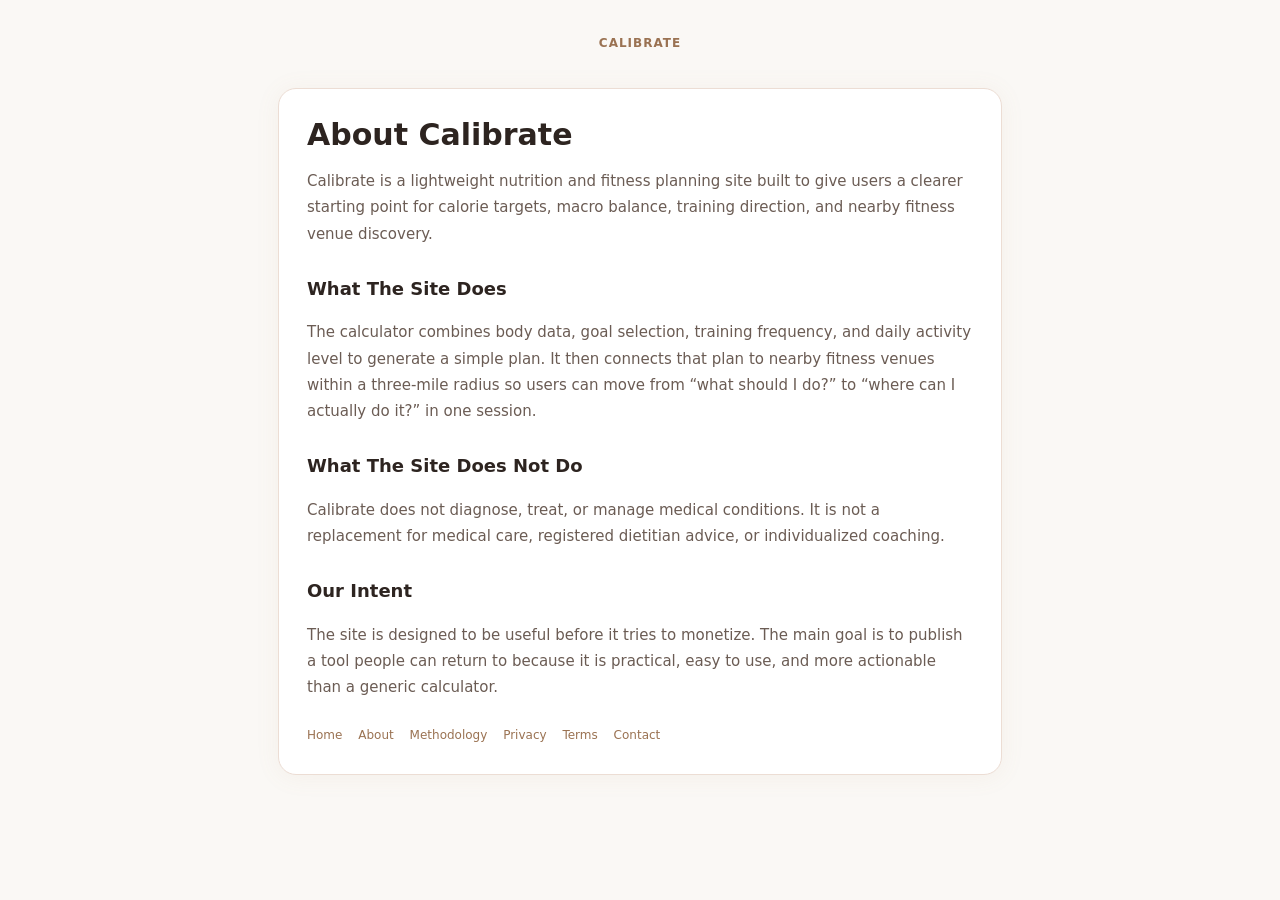
==== about.html @ a36c872b "Add trust pages and content for AdSense review readiness" ====
<!DOCTYPE html>
<html lang="en">
<head>
  <meta charset="UTF-8" />
  <meta name="viewport" content="width=device-width, initial-scale=1.0" />
  <title>About Calibrate</title>
  <meta name="google-adsense-account" content="ca-pub-9247222675222330" />
  <script async src="https://pagead2.googlesyndication.com/pagead/js/adsbygoogle.js?client=ca-pub-9247222675222330" crossorigin="anonymous"></script>
  <style>
    * { box-sizing: border-box; }
    body { margin: 0; font-family: Inter, system-ui, sans-serif; background: #faf8f5; color: #2d2420; line-height: 1.75; }
    .wrap { max-width: 760px; margin: 0 auto; padding: 32px 18px 64px; }
    .top { padding: 28px 18px 0; text-align: center; }
    .top a { color: #9a7252; text-decoration: none; font-weight: 700; letter-spacing: 1px; text-transform: uppercase; font-size: 12px; }
    .card { background: #fff; border: 1px solid #ecddd4; border-radius: 18px; box-shadow: 0 2px 24px rgba(184,144,106,0.08); padding: 28px; }
    h1 { margin: 0 0 14px; font-size: 30px; line-height: 1.2; }
    h2 { margin: 26px 0 10px; font-size: 18px; }
    p, li { font-size: 15px; color: #6b5c54; }
    ul { padding-left: 20px; }
    .footer { margin-top: 24px; font-size: 12px; color: #9b8e87; }
    .footer a { color: #9a7252; text-decoration: none; margin-right: 12px; }
  </style>
</head>
<body>
  <div class="top"><a href="/">Calibrate</a></div>
  <div class="wrap">
    <div class="card">
<h1>About Calibrate</h1>
<p>Calibrate is a lightweight nutrition and fitness planning site built to give users a clearer starting point for calorie targets, macro balance, training direction, and nearby fitness venue discovery.</p>
<h2>What The Site Does</h2>
<p>The calculator combines body data, goal selection, training frequency, and daily activity level to generate a simple plan. It then connects that plan to nearby fitness venues within a three-mile radius so users can move from “what should I do?” to “where can I actually do it?” in one session.</p>
<h2>What The Site Does Not Do</h2>
<p>Calibrate does not diagnose, treat, or manage medical conditions. It is not a replacement for medical care, registered dietitian advice, or individualized coaching.</p>
<h2>Our Intent</h2>
<p>The site is designed to be useful before it tries to monetize. The main goal is to publish a tool people can return to because it is practical, easy to use, and more actionable than a generic calculator.</p>
      <div class="footer">
        <a href="/">Home</a>
        <a href="/about.html">About</a>
        <a href="/methodology.html">Methodology</a>
        <a href="/privacy.html">Privacy</a>
        <a href="/terms.html">Terms</a>
        <a href="/contact.html">Contact</a>
      </div>
    </div>
  </div>
</body>
</html>
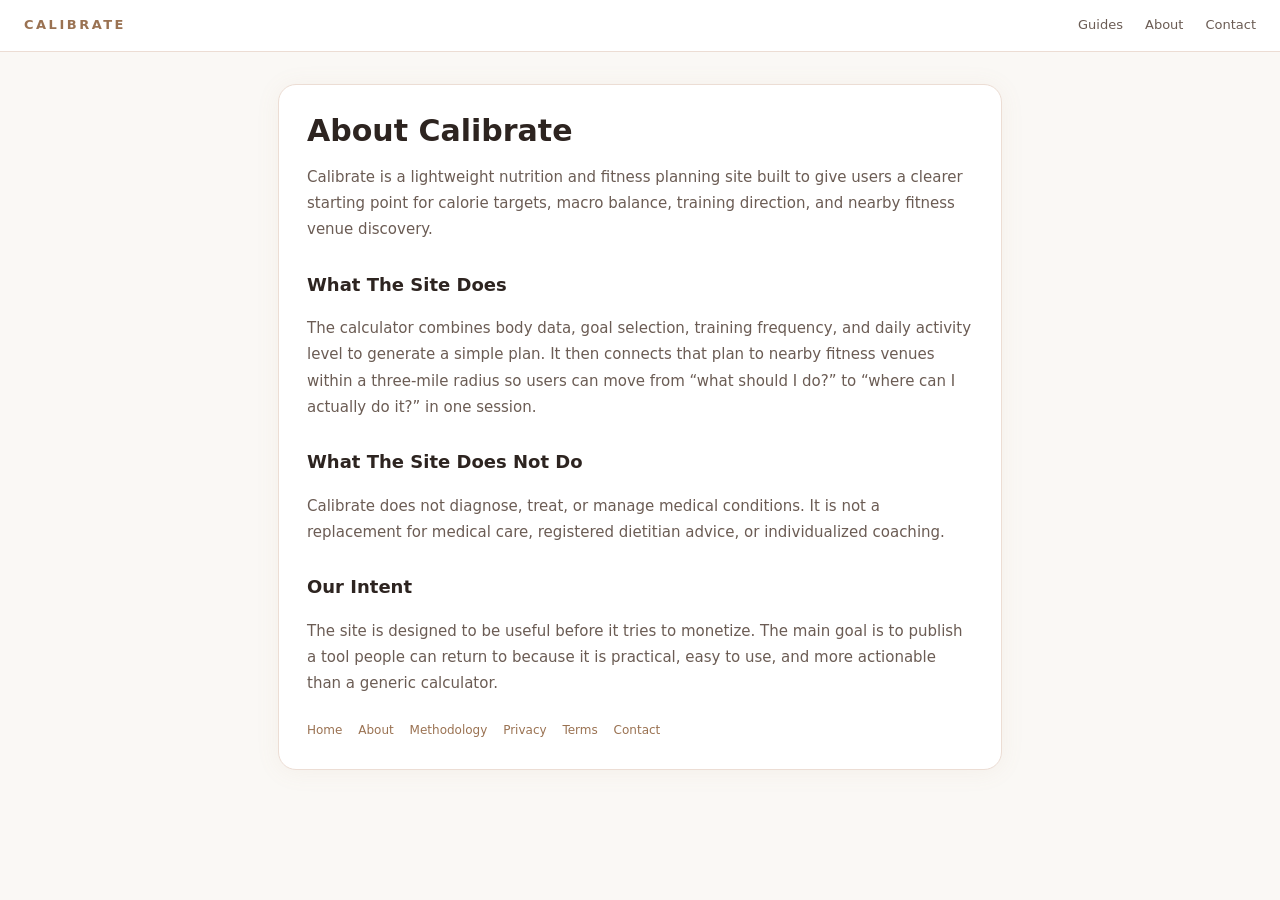
==== commit e971f303: "auto: update" ====
--- a/about.html
+++ b/about.html
@@ -3,15 +3,39 @@
 <head>
   <meta charset="UTF-8" />
   <meta name="viewport" content="width=device-width, initial-scale=1.0" />
-  <title>About Calibrate</title>
+  <title>About Calibrate - Nutrition and Fitness Planning for Women</title>
+  <meta name="description" content="Calibrate is a nutrition and fitness planning tool for women. Learn about what the site does, our methodology, and our approach to practical wellness planning." />
+  <link rel="canonical" href="https://woojintest.pages.dev/about.html" />
+  <meta property="og:type" content="website" />
+  <meta property="og:title" content="About Calibrate - Nutrition and Fitness Planning for Women" />
+  <meta property="og:description" content="Calibrate is a nutrition and fitness planning tool for women. Learn about what the site does and our approach to practical wellness planning." />
+  <meta property="og:url" content="https://woojintest.pages.dev/about.html" />
+  <meta property="og:site_name" content="Calibrate" />
   <meta name="google-adsense-account" content="ca-pub-9247222675222330" />
   <script async src="https://pagead2.googlesyndication.com/pagead/js/adsbygoogle.js?client=ca-pub-9247222675222330" crossorigin="anonymous"></script>
+  <script async src="https://www.googletagmanager.com/gtag/js?id=G-ZL0KT039TB"></script>
+  <script>
+    window.dataLayer = window.dataLayer || [];
+    function gtag(){dataLayer.push(arguments);}
+    gtag('js', new Date());
+    gtag('config', 'G-ZL0KT039TB');
+  </script>
+  <script type="text/javascript">
+    (function(c,l,a,r,i,t,y){
+        c[a]=c[a]||function(){(c[a].q=c[a].q||[]).push(arguments)};
+        t=l.createElement(r);t.async=1;t.src="https://www.clarity.ms/tag/"+i;
+        y=l.getElementsByTagName(r)[0];y.parentNode.insertBefore(t,y);
+    })(window, document, "clarity", "script", "w45pj6dyt1");
+  </script>
   <style>
     * { box-sizing: border-box; }
     body { margin: 0; font-family: Inter, system-ui, sans-serif; background: #faf8f5; color: #2d2420; line-height: 1.75; }
+    nav.nav { background: #fff; border-bottom: 1px solid #ecddd4; padding: 14px 24px; display: flex; align-items: center; justify-content: space-between; position: sticky; top: 0; z-index: 10; }
+    .nav-brand { color: #9a7252; text-decoration: none; font-weight: 700; letter-spacing: 2.5px; text-transform: uppercase; font-size: 13px; }
+    .nav-links { display: flex; gap: 22px; }
+    .nav-links a { color: #6b5c54; text-decoration: none; font-size: 13px; font-weight: 500; }
+    .nav-links a:hover { color: #9a7252; }
     .wrap { max-width: 760px; margin: 0 auto; padding: 32px 18px 64px; }
-    .top { padding: 28px 18px 0; text-align: center; }
-    .top a { color: #9a7252; text-decoration: none; font-weight: 700; letter-spacing: 1px; text-transform: uppercase; font-size: 12px; }
     .card { background: #fff; border: 1px solid #ecddd4; border-radius: 18px; box-shadow: 0 2px 24px rgba(184,144,106,0.08); padding: 28px; }
     h1 { margin: 0 0 14px; font-size: 30px; line-height: 1.2; }
     h2 { margin: 26px 0 10px; font-size: 18px; }
@@ -22,7 +46,14 @@
   </style>
 </head>
 <body>
-  <div class="top"><a href="/">Calibrate</a></div>
+  <nav class="nav">
+    <a class="nav-brand" href="/">Calibrate</a>
+    <div class="nav-links">
+      <a href="/guides.html">Guides</a>
+      <a href="/about.html">About</a>
+      <a href="/contact.html">Contact</a>
+    </div>
+  </nav>
   <div class="wrap">
     <div class="card">
 <h1>About Calibrate</h1>
